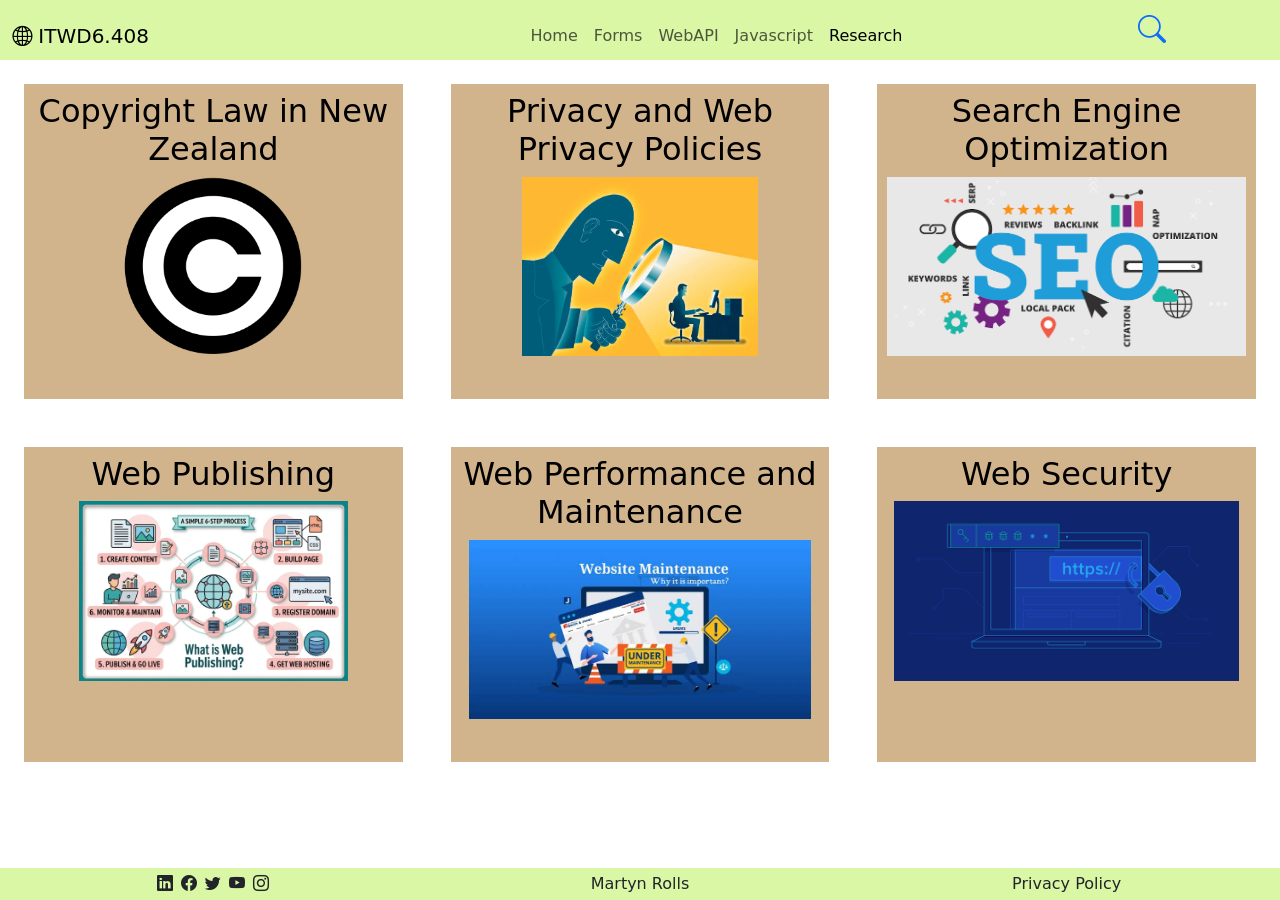
==== my-research.html @ c12292a5 "Add files via upload" ====
<!DOCTYPE html>

<html lang="en">
    
<head>
    <meta charset="UTF-8">
    <meta name="viewport" content="width=device-width, initial-scale=1.0">
    <title>Research</title>

    <!-- Bootstrap CSS -->
    <link href="https://cdn.jsdelivr.net/npm/bootstrap@5.3.8/dist/css/bootstrap.min.css" rel="stylesheet" integrity="sha384-sRIl4kxILFvY47J16cr9ZwB07vP4J8+LH7qKQnuqkuIAvNWLzeN8tE5YBujZqJLB" crossorigin="anonymous">

    <!-- Bootstrap CSS icons -->
    <link rel="stylesheet" href="https://cdn.jsdelivr.net/npm/bootstrap-icons@1.13.1/font/bootstrap-icons.min.css">

    <!-- Custom CSS -->
    <link href="style.css" rel="stylesheet">

    <!-- Colour Variables -->
    <style>
        :root {
            --navbar-color: #daf7a6;
            --showcase-color: #000000;
            --bio-color: #ffc300;
            --webtech-color: #ec7063;
            --competence-color: #9cda0d;
            --statement-color: #f27a09;
        }
    </style>
</head>

<body style="display: flex; flex-direction: column; min-height: 100vh;">

    <!-- Navigation Bar ; copied from example on Bootstrap -->
    <div style="background-color: var(--navbar-color); height: 60px;">
        <nav class="navbar navbar-expand-lg">
            <div class="container-fluid">

                <!-- Home -->
                <a class="navbar-brand" href="#index.html">
                    <i class="bi bi-globe2"></i> ITWD6.408
                </a>
                
                <!-- Search -->
                <a id="navbar-search" class="translate-middle" data-bs-toggle="collapse" data-bs-target="#search">
                    <i class="bi bi-search fs-3"></i>
                </a>

                <!-- Sandwhich toggle -->
                <button class="navbar-toggler" type="button" data-bs-toggle="collapse" data-bs-target="#navbarNavDropdown" aria-controls="navbarNav" aria-expanded="false" aria-label="Toggle navigation">
                    <span class="navbar-toggler-icon"></span>
                </button>

                <!-- Navbar Links -->
                <div class="collapse navbar-collapse d-lg-flex justify-content-center p-1" id="navbarNavDropdown" style=" z-index: 1;">
                    <ul class="navbar-nav float-end p-1" style="background-color: var(--navbar-color);">
                        <li class="nav-item">
                            <a class="nav-link" href="index.html">Home</a>
                        </li>
                        <li class="nav-item">
                            <a class="nav-link" href="forms.html">Forms</a>
                        </li>
                        <li class="nav-item">
                            <a class="nav-link" href="webapi.html">WebAPI</a>
                        </li>
                        <li class="nav-item">
                            <a class="nav-link" href="javascript.html">Javascript</a>
                        </li>
                        <li class="nav-item">
                            <a class="nav-link active" aria-current="page" href="my-research.html">Research</a>
                        </li>
                    </ul>
                </div>

            </div>
        </nav>
    </div>

    <!-- Search Menu -->
    <div class="collapse" id="search" style="background-color: var(--navbar-color);"">
        <nav>
            <div class="container-fluid p-2">
                <form class="d-flex" role="search" method="get" action="http://www.google.com/search">
                    <input class="form-control me-2" type="text" name="q" placeholder="Search" aria-label="Search"/>
                    <button class="btn btn-outline-success" type="submit">Search</button>
                </form>
            </div>
        </nav>
    </div>

    <!-- Main Body -->
    <main class="container-fluid" style="flex: 1;">
        <div class="row" id="flipcards"></div>
    </main>

    <!-- Footer -->
    <footer class="container-fluid" style="background-color: var(--navbar-color);">
        <div class="row">
            <!-- Social Media Links -->
            <div class="col-12 col-md-4 d-flex justify-content-center">
                <i class="bi bi-linkedin p-1"></i>
                <i class="bi bi-facebook p-1"></i>
                <i class="bi bi-twitter p-1"></i>
                <i class="bi bi-youtube p-1"></i>
                <i class="bi bi-instagram p-1"></i>
            </div>

            <div class="col-6 col-md-4 p-1 d-flex justify-content-center">
                Martyn Rolls
            </div>

            <!-- Privacy Policay ; modal box / button copied from example on Bootstrap -->
            <div class="col-6 col-md-4 p-1 d-flex justify-content-center">
                <!-- Button -->
                <a data-bs-toggle="modal" data-bs-target="#privacyPolicy">
                    Privacy Policy
                </a>

                <!-- Modal -->
                <div class="modal fade" id="privacyPolicy" tabindex="-1" aria-labelledby="exampleModalLabel" aria-hidden="true">
                <div class="modal-dialog">
                    <div class="modal-content">
                        <div class="modal-header">
                            <h1 class="modal-title fs-5" id="exampleModalLabel">Privacy Policy</h1>
                            <button type="button" class="btn-close" data-bs-dismiss="modal" aria-label="Close"></button>
                        </div>
                        <div class="modal-body">
                            This Privacy Policy outlines how we collect, store, and use your personal information. 
                            <br>
                            <strong>PERSONAL INFORMATION</strong>
                            <br>
                            Personal information has the same meaning as defined in the Privacy Act 1993. This can include any information that can be used to personally identify you.
                            <br>
                            <strong>TYPES OF PERSONAL INFORMATION COLLECTED</strong>
                            <br>
                            Types of personal information collected can include, but is not limited to Name, Address, Location, Email address, Telephone number, Age or date of birth, Profession.
                            <br>
                            <strong>HOW INFORMATION IS COLLECTED</strong>
                            <br>

                            By filling out and submitting any forms on this webpage, you agree that we may collect the information provided by you.
                            <br>
                            <strong>USE OF PERSONAL INFORMATION</strong>
                            <br>

                            The personal information collected from you will be used for research and study purposes, to better understand trends in society.
                            <br>
                            <strong>COOKIES</strong>
                            <br>

                            Our website uses cookies to enhance your browsing experience. You can disable cookies through your browser settings, but this may affect the functionality of our site.
                            <br>
                            <strong>USE OF PERSONAL INFORMATION FOR COMMUNICATION</strong>
                            <br>

                            By providing your email address, you agree to receive follow up emails, promotional or informational, from. You can opt out at any time through the unsubscribe link in the emails.
                            <br>
                            <strong>DISCLOSURE OF PERSONAL INFORMATION</strong>
                            <br>

                            We do not sell, trade, or otherwise transfer your personal information to outside parties, except when required by law or to provide services you requested.
                            <br>
                            <strong>PROTECTION OF PERSONAL INFORMATION</strong>
                            <br>

                            We take responsibility of your personal information seriosuly, and will ensure that the personal information we hold is protected from misuse, loss or unauthorised access.
                            <br>
                            <strong>YOUR RIGHTS TO ACCESS YOUR PERSONAL INFORMATION</strong>
                            <br>

                            You have the right to access, correct, or delete your personal information. You can request this by contacting us through the details provided on our website.
                            <br>
                            <strong>CHANGES TO THIS POLICY</strong>
                            <br>

                            We reserve the right to update or modify this Privacy Policy at any time. Changes will be posted on this page with an updated effective date.
                            <br>
                            <strong>CONTACT INFORMATION</strong>
                            <br>

                            If you have any questions or concerns regarding this Privacy Policy, please contact us at ddang@eit.ac.nz.

                            Last modified: Thursday, 30 July 2026, 10:19 PM
                        </div>

                        <div class="modal-footer">
                            <button type="button" class="btn btn-secondary" data-bs-dismiss="modal">Close</button>
                        </div>
                    </div>
                </div>
                </div>
            </div>
    </footer>


    <!-- bootstrap js -->
    <script src="https://cdn.jsdelivr.net/npm/bootstrap@5.3.8/dist/js/bootstrap.bundle.min.js" integrity="sha384-FKyoEForCGlyvwx9Hj09JcYn3nv7wiPVlz7YYwJrWVcXK/BmnVDxM+D2scQbITxI" crossorigin="anonymous"></script>


    <script type="module" src="research/research.js"> </script>

</body></html>
---- style.css ----
#portrait {
  border-radius: 50%;
  max-width: 200px;
}

#navbar-search {
  position: absolute;
  right: 100px;
  top: 30px;
  z-index: 100;
}
/********************************************************/
/*************** Code from W3 Schools *******************/
/********************************************************/

.showcase-image {
  /* The image used */
  background-image: url("Images/Showcase.jpg");
  z-index: -1;

  /* Add the blur effect */
  filter: blur(8px);
  -webkit-filter: blur(8px);


  /* Center and scale the image nicely */
  background-position: center;
  background-repeat: no-repeat;
  background-size: cover;
}

/* Position text in the middle of the page/image */
.showcase-text {
  background-color: rgb(0,0,0); /* Fallback color */
  background-color: rgba(0,0,0, 0.4); /* Black w/opacity/see-through */
  color: white;
  font-weight: bold;
  border: 3px solid #f1f1f1;
  position: absolute;
  top: 25%;
  left: 50%;
  transform: translate(-50%, -50%);
  z-index: 2;
  width: 80%;
  padding: 20px;
  text-align: center;
  z-index: 0;
}



/* The flip card container - set the width and height to whatever you want. We have added the border property to demonstrate that the flip itself goes out of the box on hover (remove perspective if you don't want the 3D effect */
.flip-card {
  background-color: transparent;
  width: 300px;
  height: 300px;
  perspective: 1000px; /* Remove this if you don't want the 3D effect */
}

/* This container is needed to position the front and back side */
.flip-card-inner {
  position: relative;
  width: 100%;
  height: 100%;
  text-align: center;
  transition: transform 0.8s;
  transform-style: preserve-3d;
}

/* Do an horizontal flip when you move the mouse over the flip box container */
.flip-card:hover .flip-card-inner {
  transform: rotateY(180deg);
}

/* Position the front and back side */
.flip-card-front, .flip-card-back {
  position: absolute;
  width: 100%;
  height: 100%;
  -webkit-backface-visibility: hidden; /* Safari */
  backface-visibility: hidden;
}

/* Style the front side (fallback if image is missing) */
.flip-card-front {
  background-color: #bbb;
  color: black;
}

/* Style the back side */
.flip-card-back {
  background-color: dodgerblue;
  color: white;
  transform: rotateY(180deg);
}




/* The flip card container - set the width and height to whatever you want. We have added the border property to demonstrate that the flip itself goes out of the box on hover (remove perspective if you don't want the 3D effect */
.research-flip-card {
  background-color: transparent;
  width: 100%;
  height: 35vh;
  min-height: 250px;
  perspective: 1000px; /* Remove this if you don't want the 3D effect */
}

/* This container is needed to position the front and back side */
.research-flip-card-inner {
  position: relative;
  width: 100%;
  height: 100%;
  text-align: center;
  transition: transform 0.8s;
  transform-style: preserve-3d;
}

/* Do an horizontal flip when you move the mouse over the flip box container */
.research-flip-card:hover .research-flip-card-inner {
  transform: rotateY(180deg);
}

/* Position the front and back side */
.research-flip-card-front, .research-flip-card-back {
  position: absolute;
  width: 100%;
  height: 100%;
  -webkit-backface-visibility: hidden; /* Safari */
  backface-visibility: hidden;
  background-color: tan;
  color: black;
  overflow: auto;
}

/* Style the back side */
.research-flip-card-back {
  transform: rotateY(180deg);
}
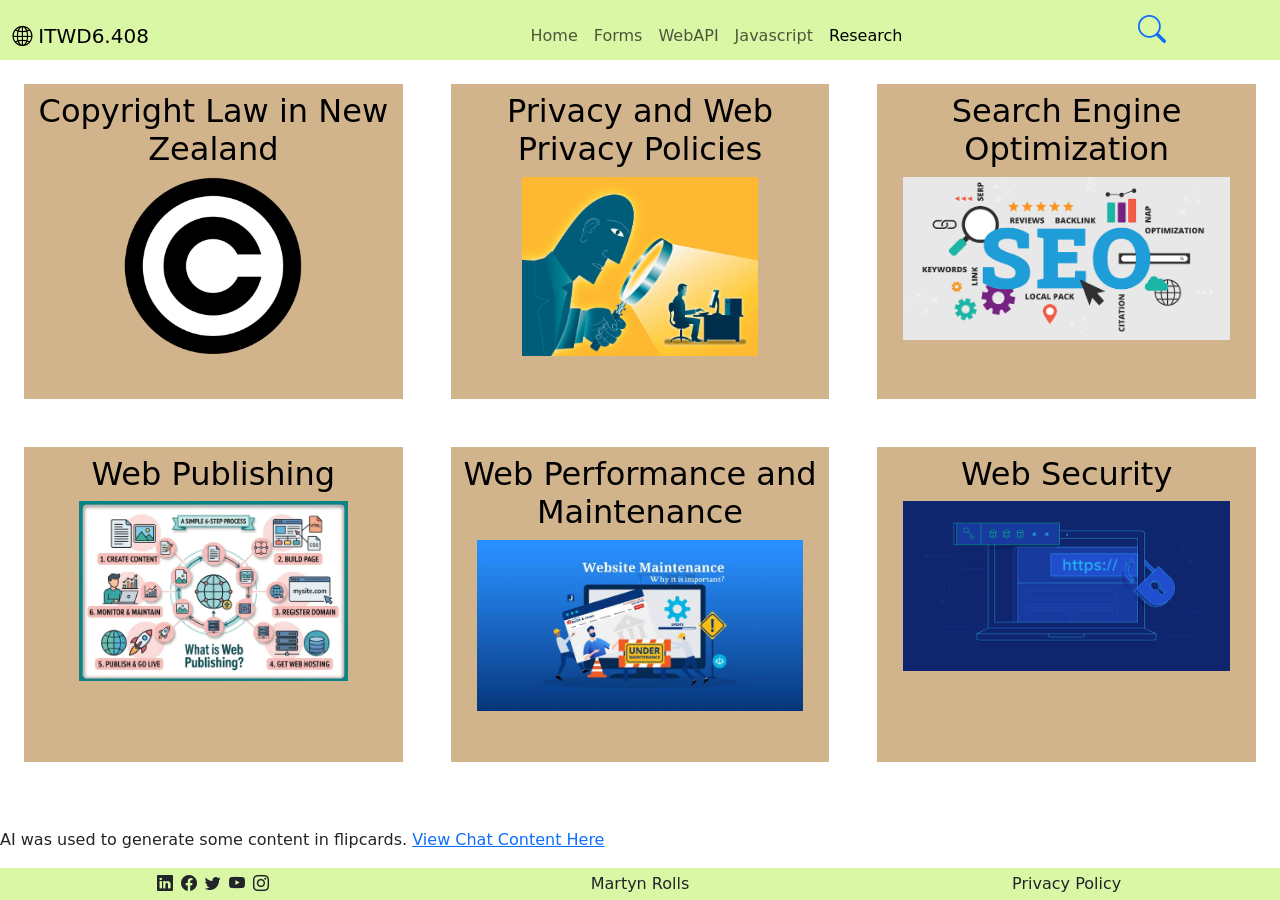
==== commit f1eb952a: "Completed research page" ====
--- a/my-research.html
+++ b/my-research.html
@@ -93,6 +93,8 @@
         <div class="row" id="flipcards"></div>
     </main>
 
+    <p>AI was used to generate some content in flipcards. <a href="https://claude.ai/share/84662a3b-f98d-422f-8f3f-9a51c8d80714">View Chat Content Here</a></p>
+
     <!-- Footer -->
     <footer class="container-fluid" style="background-color: var(--navbar-color);">
         <div class="row">
